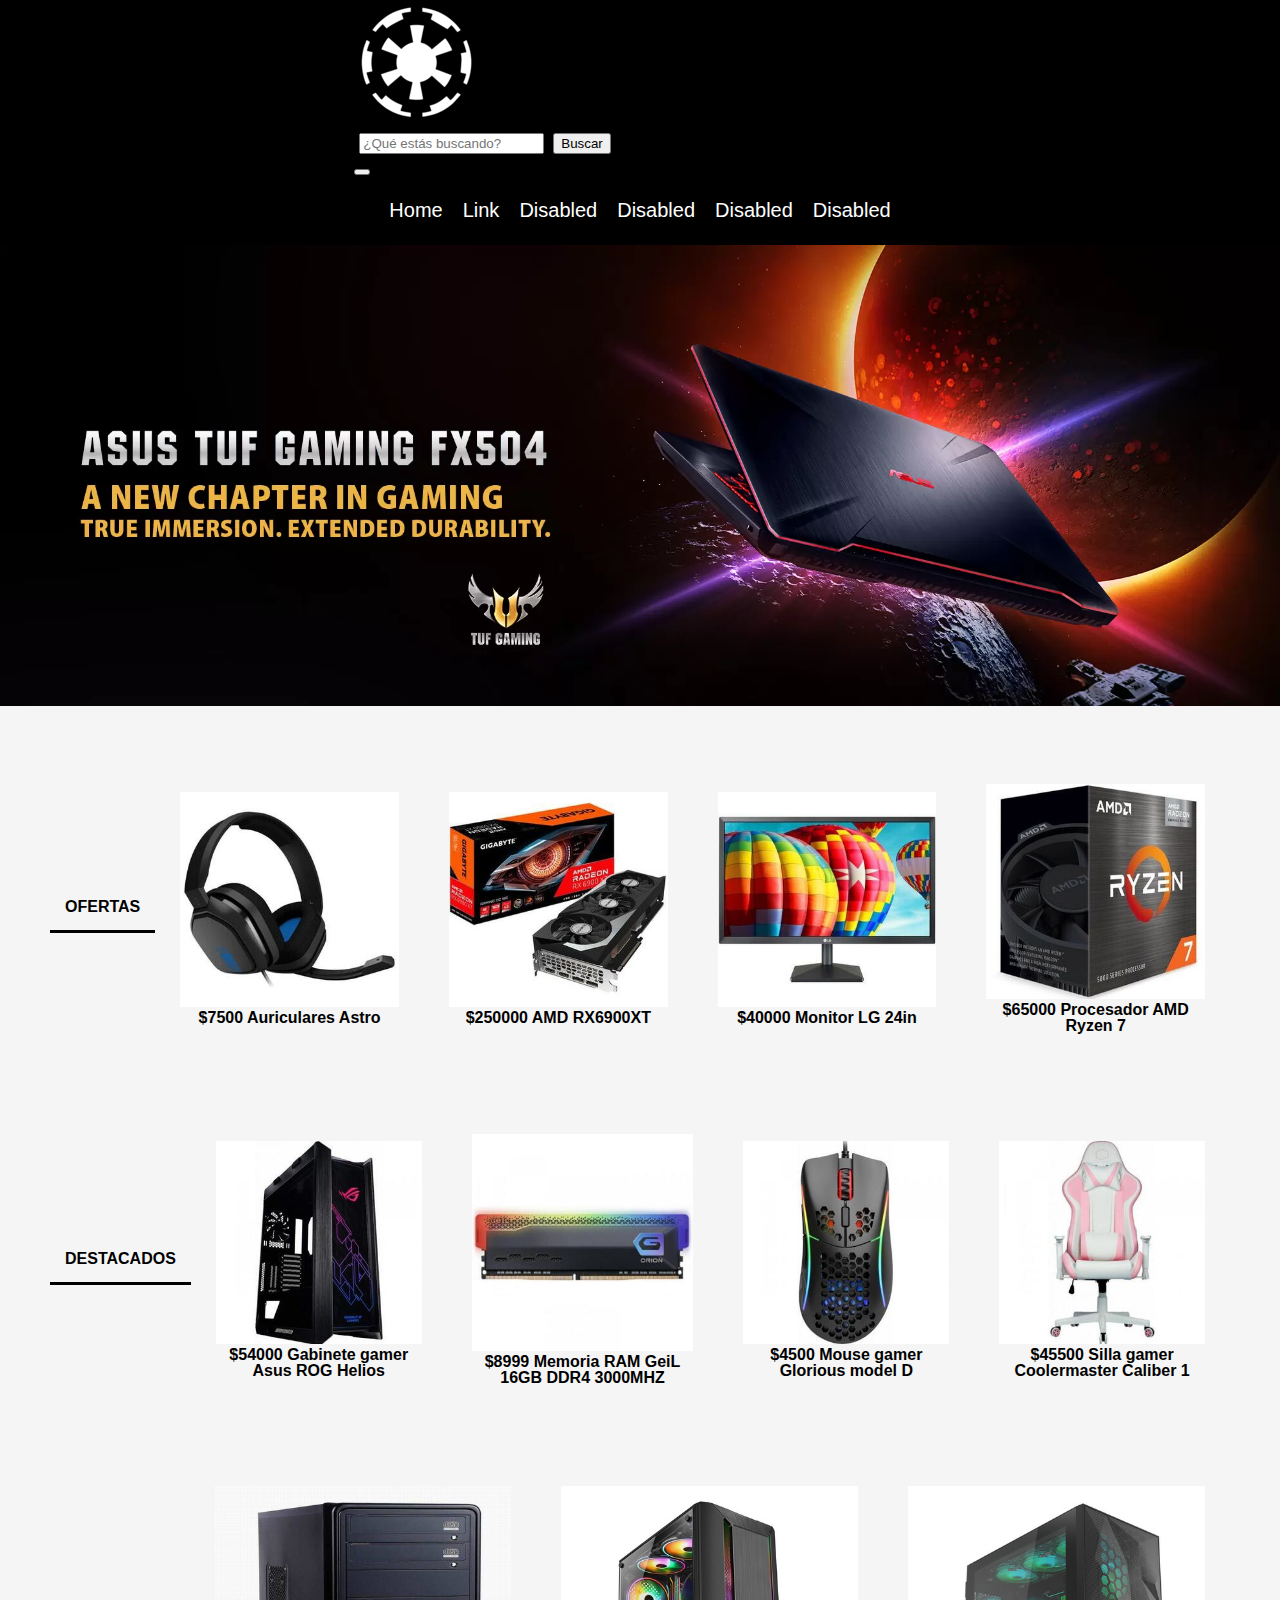
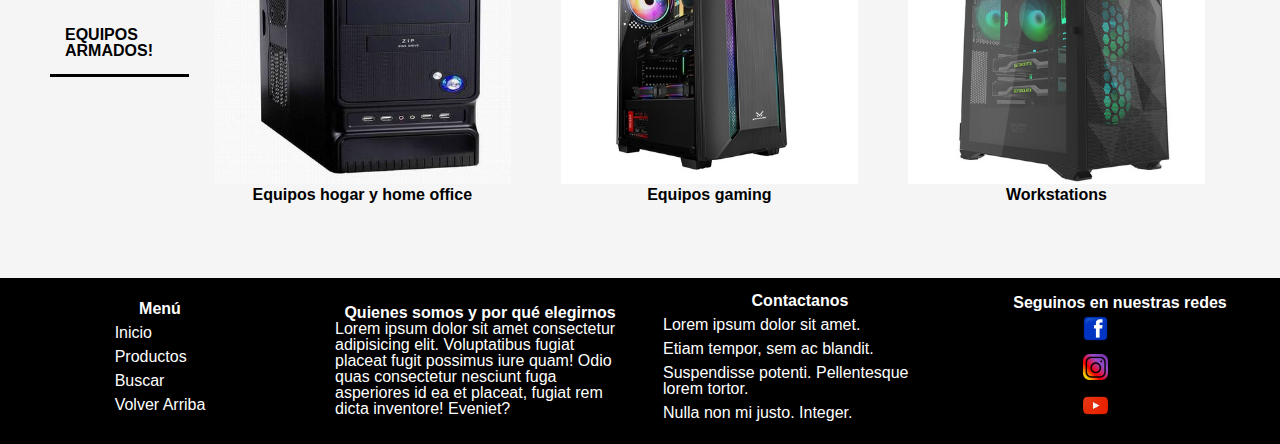
==== index.html @ 59e2736a "navbar y fixes en main.css" ====
<!DOCTYPE html>
<html lang="en">
<head>
    <meta charset="UTF-8">
    <meta http-equiv="X-UA-Compatible" content="IE=edge">
    <meta name="viewport" content="width=device-width, initial-scale=1.0">
    <title>Galactic Empire Hardstore</title>
    <link href="https://cdn.jsdelivr.net/npm/bootstrap@5.1.3/dist/css/bootstrap.min.css" rel="stylesheet" integrity="sha384-1BmE4kWBq78iYhFldvKuhfTAU6auU8tT94WrHftjDbrCEXSU1oBoqyl2QvZ6jIW3" crossorigin="anonymous">
    <link rel="stylesheet" href="reset.css"> <!--reset no tocar-->
    <link rel="stylesheet" href="main.css">  <!--core css-->
</head>

<body>
    <div class="main-wrapper-index">

   <!--arranca nav--> 
   <nav class="navbar navbar-expand-lg navbar-light bg-light">

    <!--contenedor core del nav-->
    <div class="container-fluid d-flex justify-content-center">

        <!--navbar brand cambiar por logo giratorio-->
      <img class="navbar-brand" id="logo-home" src="assets/core/galactic-logo1.png"  alt="logo tienda esquina sup izq">

        <!--menu busqueda-->
      <form class="d-flex">
        <input class="form-control me-2" type="search" placeholder="¿Qué estás buscando?" aria-label="Search">
        <button class="btn btn-outline-success" type="submit">Buscar</button>
      </form>

      <!--menu hamburguesa-->
      <button class="navbar-toggler" type="button" data-bs-toggle="collapse" data-bs-target="#navbarSupportedContent" aria-controls="navbarSupportedContent" aria-expanded="false" aria-label="Toggle navigation">
        <span class="navbar-toggler-icon"></span>
      </button>

      <!--navbar items, las clases del primer div son para el menu hamburguesa-->
      <div class="collapse navbar-collapse justify-content-center" id="navbarSupportedContent">
        <!--arrancan los items-->
        <ul class="navbar-nav me-auto mb-2 mb-lg-0 justify-content-center">
          <li class="nav-item">
            <a class="nav-link active" aria-current="page" href="#">Home</a>
          </li>

          <li class="nav-item">
            <a class="nav-link" href="#">Link</a>
          </li>

          <li class="nav-item">
            <a class="nav-link">Disabled</a>
          </li>

          <li class="nav-item">
            <a class="nav-link">Disabled</a>
          </li>

          <li class="nav-item">
            <a class="nav-link">Disabled</a>
          </li>

          <li class="nav-item">
            <a class="nav-link">Disabled</a>
          </li>

        </ul>

        
      </div>
    </div>
  </nav>








   


 
 <!--arranca banner, reemplazar con animacion de banners/ofertas/etc-->
<header>
    <section>
        <img src="assets/banners/tuf-banner.webp" alt="banner asus tuf gaming notebook">
    </section>
</header>


    <!--arranca secciones de productos-->
    <main>
    <section class="home-image protoslider-0">
        
        <h2>OFERTAS</h2>
            <div>
                <img src="assets/ofertas/oferta-auriculares-astro1.jpeg" alt="auriculares-gamer-astro">
            <h3>
                $7500 Auriculares Astro
            </h3>
            </div>

            <div>
                <img src="assets/ofertas/oferta-gpu-amd1.jpeg" alt="placa-video-amd-rx-6900xt">
            <h3>
                $250000 AMD RX6900XT
            </h3>
            </div>

            <div>
                <img src="assets/ofertas/oferta-monitor1.jpeg" alt="monitor-lg-24in">
            <h3>
                $40000 Monitor LG 24in
            </h3>
            </div>

            <div>
                <img src="assets/ofertas/oferta-proce-ryzen-amd1.jpeg" alt="cpu-ryzen-amd">
            <h3>
                $65000 Procesador AMD Ryzen 7
            </h3>
            </div>

    </section>



    <section class="home-image protoslider-1">

        <h2>DESTACADOS</h2>

            <div>
                <img src="assets/destacados/gabinete-asus-rog-helios1.jpg" alt="gabinete-asus-rog-gaming">
            <h3>
                $54000 Gabinete gamer Asus ROG Helios
            </h3>
            </div>

            <div>
                <img src="assets/destacados/memoria-geil-16gb-3000mhz1.jpg" alt="memoria-ram-gamer-16gb">
            <h3>
                $8999 Memoria RAM GeiL 16GB DDR4 3000MHZ
            </h3>
            </div>

            <div>
                <img src="assets/destacados/mouse-glorious-model-d1.jpg" alt="mouse-gamer-glorious">
            <h3>
                $4500 Mouse gamer Glorious model D 
            </h3>
            </div>

            <div>
                <img src="assets/destacados/silla-gamer-coolermaster-caliber1.jpg" alt="silla-gamer-rosa">
            <h3>
                $45500 Silla gamer Coolermaster Caliber 1
            </h3>
            </div>


    </section>

    <section class="home-image builtpcs">
        <h2>EQUIPOS ARMADOS!</h2>

        <div>
            <img src="assets/equipos-armados/oficina1.jpg" alt="pc-oficina-home">
            
                <h3>Equipos hogar y home office</h3>

        </div>


        <div>
            <img src="assets/equipos-armados/gaming1.jpg" alt="pc-gaming-gamer">

                <h3>Equipos gaming</h3>
        </div>


        <div>
            <img src="assets/equipos-armados/workstation1.jpg" alt="pc-workstation-profesional">

                <h3>Workstations</h3>
        </div>



    </section>
 </main>


    <!--arranca footer-->
 <footer>
    
            <div class="micro-menu">
                <h4>Menú</h4>

                <ul>
                    <li> <a href="index.html" class="link-light">Inicio</a> </li>
                    <li> <a href="pages/products.html" class="link-light">Productos</a> </li>
                    <li> <a href="#search" class="link-light">Buscar</a> </li>
                    <li> <a href="#top" class="link-light">Volver Arriba</a> </li>
                </ul>
            </div>


        <div>
            <p>

                <h4>Quienes somos y por qué elegirnos</h4>

                <p>
                    Lorem ipsum dolor sit amet consectetur adipisicing elit. Voluptatibus fugiat placeat fugit possimus iure quam! Odio quas consectetur nesciunt fuga asperiores id ea et placeat, fugiat rem dicta inventore! Eveniet?
                </p>
            </p>
        </div>



                <div id="contacto">
                    <h4>Contactanos</h4>

                    <ul>        
                        <li>Lorem ipsum dolor sit amet. </li>
                        <li>Etiam tempor, sem ac blandit. </li>
                        <li>Suspendisse potenti. Pellentesque lorem tortor. </li>
                        <li>Nulla non mi justo. Integer. </li>
                    </ul>
                </div>


                    <div>
                        <h4>Seguinos en nuestras redes</h4>

                        <a href="https://facebook.com" target="_blank"><img src="assets/social-media/facebook1.png" alt="logo-facebook"></a>
                        <a href="https://Instagram.com" target="_blank"><img src="assets/social-media/instagram1.png" alt="logo-instagram"></a>
                        <a href="https://Youtube.com" target="_blank"><img src="assets/social-media/youtube1.png" alt="logo-youtube"> </a>    

                    </div>
 </footer>
</div>



<script src="https://cdn.jsdelivr.net/npm/bootstrap@5.1.3/dist/js/bootstrap.bundle.min.js" integrity="sha384-ka7Sk0Gln4gmtz2MlQnikT1wXgYsOg+OMhuP+IlRH9sENBO0LRn5q+8nbTov4+1p" crossorigin="anonymous"></script>
</body>
</html>
---- main.css ----
/**CORE**/
/*evita borde blanco*/
body {
    background-color: whitesmoke;
}
/*para que se ajusten las imagenes (ver banner ej)*/
img {
    max-width: 100%;
    height: auto;
  }



  /*****MOBILE-FIRST-BASE*****/
/**START INDEX**/

/**NAV**/

nav {
    background-color: black;
    display: flex;
    flex-direction: column;
    align-items: center;
}

nav ul {
    display:inline-block;
    align-items: center;
}

nav ul li {
    width: fit-content;
}

nav a {
    text-decoration: none;
    font-family:'Segoe UI', Tahoma, Geneva, Verdana, sans-serif;
    color: white;
    margin: 10px;
    font-size: 20px;
}

.navbar-brand {
    margin: 0px;
}

/**HEADER**/
header {
    display: none;
}

/**ESTETICA TITULOS**/
h2 {
    font-family: sans-serif;
    font-weight: 700;
    border-bottom: solid black;
    padding: 15px;
}

h3 {
    font-family: sans-serif;
    font-weight: 700;
}

h4 {
    font-family: sans-serif;
    font-weight: 700;
    width:fit-content;
}

/**MAIN**/

/*nucleo de productos en home*/
.home-image {
    display:flex;
    flex-direction: column;
    margin: 50px;
    justify-content: center;
    align-items: center;
}

.home-image div {
    margin: 25px;
}

.home-image div h3 {
    text-align: center;
    font-weight: 600;
}

.home-image img {
    max-width: 100%;
    height: auto;
}

/*grid index*/
.main-wrapper-index {
    display: grid;
    grid-template-areas:
    
    "nav"
    "header"
    "main"
    "footer"
    ;
}
nav {
    grid-area: nav;
}
header {
    grid-area: header;
}
main {
    grid-area: main;
}

footer {
    grid-area: footer;
}



/**FOOTER**/

/*menucito y footer*/
footer {
    display:flex;
    flex-direction: column;
    background-color: black;
    align-items: center;
    flex-wrap: nowrap;
}

footer div {
    color: white;
    font-family:'Segoe UI', Tahoma, Geneva, Verdana, sans-serif;
    font-weight:100;
    margin: 15px;
}

footer div img {
max-width: 10%;
height: auto;
}

footer div ul li {
margin: 8px;
}

footer div ul li a {
    text-decoration: none;
    font-family:'Segoe UI', Tahoma, Geneva, Verdana, sans-serif;
    color: white;
    font-weight: 400;
}


/**PRODUCTS**/
/*tabla de lista productos*/
table {
    font-family: 'Segoe UI', Tahoma, Geneva, Verdana, sans-serif;
    font-weight: 600;
    display: flex;
}

td {
padding: 4px;
}

.main-wrapper-products {
    display: grid;
    grid-template-areas:
    "nav"
    "aside"
    "main"
    "footer"
    ;
}

.menu-products {
    grid-area: aside;
    display: flex;
    justify-content: center; 
    margin-top: 20px;
    margin-bottom: 45px;  
}

.titulo-productos-variable {
    border: none;
    justify-content: center;
    font-size: 25px;

}

.catalogo-products {
    display:flex;
    flex-direction: column;
    justify-content: center;
    align-items: center;
}

.catalogo-products div {
  margin: 30px;
  width: fit-content;
  justify-self: center;
}


/**PC-BUILD**/

/*invento de arma tu pc y la pag extra*/

.pcbuild {
    display: flex;
    flex-direction: column;
    align-items: center;
}

.pcbuild h2 {
    border-bottom: none;
}

.pcbuild-step2-amd {
    display: flex;
    flex-direction: column;
    align-items: center;
    justify-content: center;
}

.pcbuild-step2-amd div {
    margin: 25px;
}

.pcbuild-step2-amd h3 {
    text-align: center;
}


/**LOGIN**/
.login {
    display:flex;
    align-items: center;
    justify-content:center;
    text-align: center;
}

.login h2 {
    border-bottom: none;
    font-weight: 700;
}

.login h3 {
    font-weight: 600;
}

input {
    margin: 5px;
}

























/******MOBILE 768PX PRIMER MEDIA QUERIE*****/

@media screen and (min-width:768px) {
    /**START INDEX**/

/**NAV**/

nav {
    flex-direction: row;
    
}

nav ul {
    display:inline-flex;
    justify-content:space-around;
}

nav a {
    text-decoration: none;
    font-family:'Segoe UI', Tahoma, Geneva, Verdana, sans-serif;
    color: white;
    margin: 10px;
    font-size: 20px;
}
#search {
    width: 200px;
  }


  /**HEADER**/
header {
    display:flex;
}

/**FOOTER**/

/*menucito y footer*/
footer {
    display:flex;
    flex-direction: row;
    background-color: black;
    align-items: center;
    flex-wrap: nowrap;
}

footer div {
    display: flex;
    flex-direction: column;
    color: white;
    font-family:'Segoe UI', Tahoma, Geneva, Verdana, sans-serif;
    font-weight:100;
    margin: 15px;
    width: 25%;
    align-items: center;
    justify-content: center;
}

footer div img {
max-width: 100%;
height: auto;
padding: 5px;
}

footer div ul li {
margin: 8px;
}
}




















/******1024px*****/
@media screen and (min-width:1024px) {

/**START INDEX**/

/**NAV**/

nav {
    flex-direction: row;
    align-items: center;
    justify-content: space-evenly;
}

nav ul {
    padding: 25px;
    display:inline-flex;
}

/**MAIN**/

/*nucleo de productos en home*/
.home-image {
    flex-direction: row;
}

/*grid index*/
.main-wrapper-index {
    display: grid;
    grid-template-areas:
    
    "nav nav"
    "header header"
    "main main"
    "footer footer"
    ;
}


/**FOOTER**/

/*menucito y footer*/
footer {
    flex-direction: row;
}

footer div {
    color: white;
    font-family:'Segoe UI', Tahoma, Geneva, Verdana, sans-serif;
    font-weight:100;
    margin: 15px;
    width: 25%;
}

footer div img {
max-width: 30%;
}

footer div ul li {
margin: 8px;
}


/**PRODUCTS**/
/*tabla de lista productos*/
table {
    font-family: 'Segoe UI', Tahoma, Geneva, Verdana, sans-serif;
    font-weight: 600;
    display: flex;
}

td {
    padding: 4px;
    }

.main-wrapper-products {
    display: grid;
    grid-template-areas:
    "nav nav"
    "aside main"
    "footer footer"
    ;
    grid-template-columns: 1fr 5fr;
}

.menu-products {
    grid-area: aside;
    display: flex;
    justify-content: center; 
}

.titulo-productos-variable {
    border: none;
    justify-content: center;
    font-size: 25px;

}

.catalogo-products {
    display:flex;
    flex-direction: row;
    justify-content: center;
    align-items: center;
    flex-wrap: wrap;
}

.catalogo-products div {
  width: fit-content;
  justify-self: center;
}


/**PC-BUILD**/

/*invento de arma tu pc y la pag extra*/

.pcbuild {
    display: flex;
    flex-direction: row;
    align-items: center;
}

.pcbuild div {
    margin: 20px;
}

.pcbuild h2 {
    border-bottom: none;
}

.pcbuild-step2-amd {
    display: flex;
    flex-direction:row;
    align-items: center;
    justify-content: center;
}

.pcbuild-step2-amd div {
    margin: 25px;
}

.pcbuild-step2-amd h3 {
    text-align: center;
}

.pcbuild-step2-amd img {
    max-width: 100%;
    height: auto;
}


/**LOGIN**/
.login {
    display:flex;
    align-items: center;
    justify-content:center;
    text-align: center;
}

.login h2 {
    border-bottom: none;
    font-weight: 700;
}

.login h3 {
    font-weight: 600;
}

input {
    margin: 5px;
}


/*animaciones/transiciones*/
nav ul li {
    transition: all .3s ease-in-out;
}

/**nav ul li:hover {
    border-bottom: 1px solid white;
}**/

.home-image div {
    transition: all .3s ease-in-out;
}

.home-image div:hover {
    transform: scale(1.1);
}

.micro-menu ul li {
    transition: all .3s ease-in-out;
}

.micro-menu ul li:hover {
    border-bottom: 1px solid white;
}

footer div img {
    transition: all .2s ease-in-out;
}

footer div img:hover {
    transform: scale(1.05);
}

#logo-home {
    animation-name: giro;
    animation-iteration-count: infinite;
    animation-timing-function: ease-in-out;
    animation-duration: 4s;
    animation-delay: 3s;
}

@keyframes giro {
    0% {rotate: 180deg;}
}
}
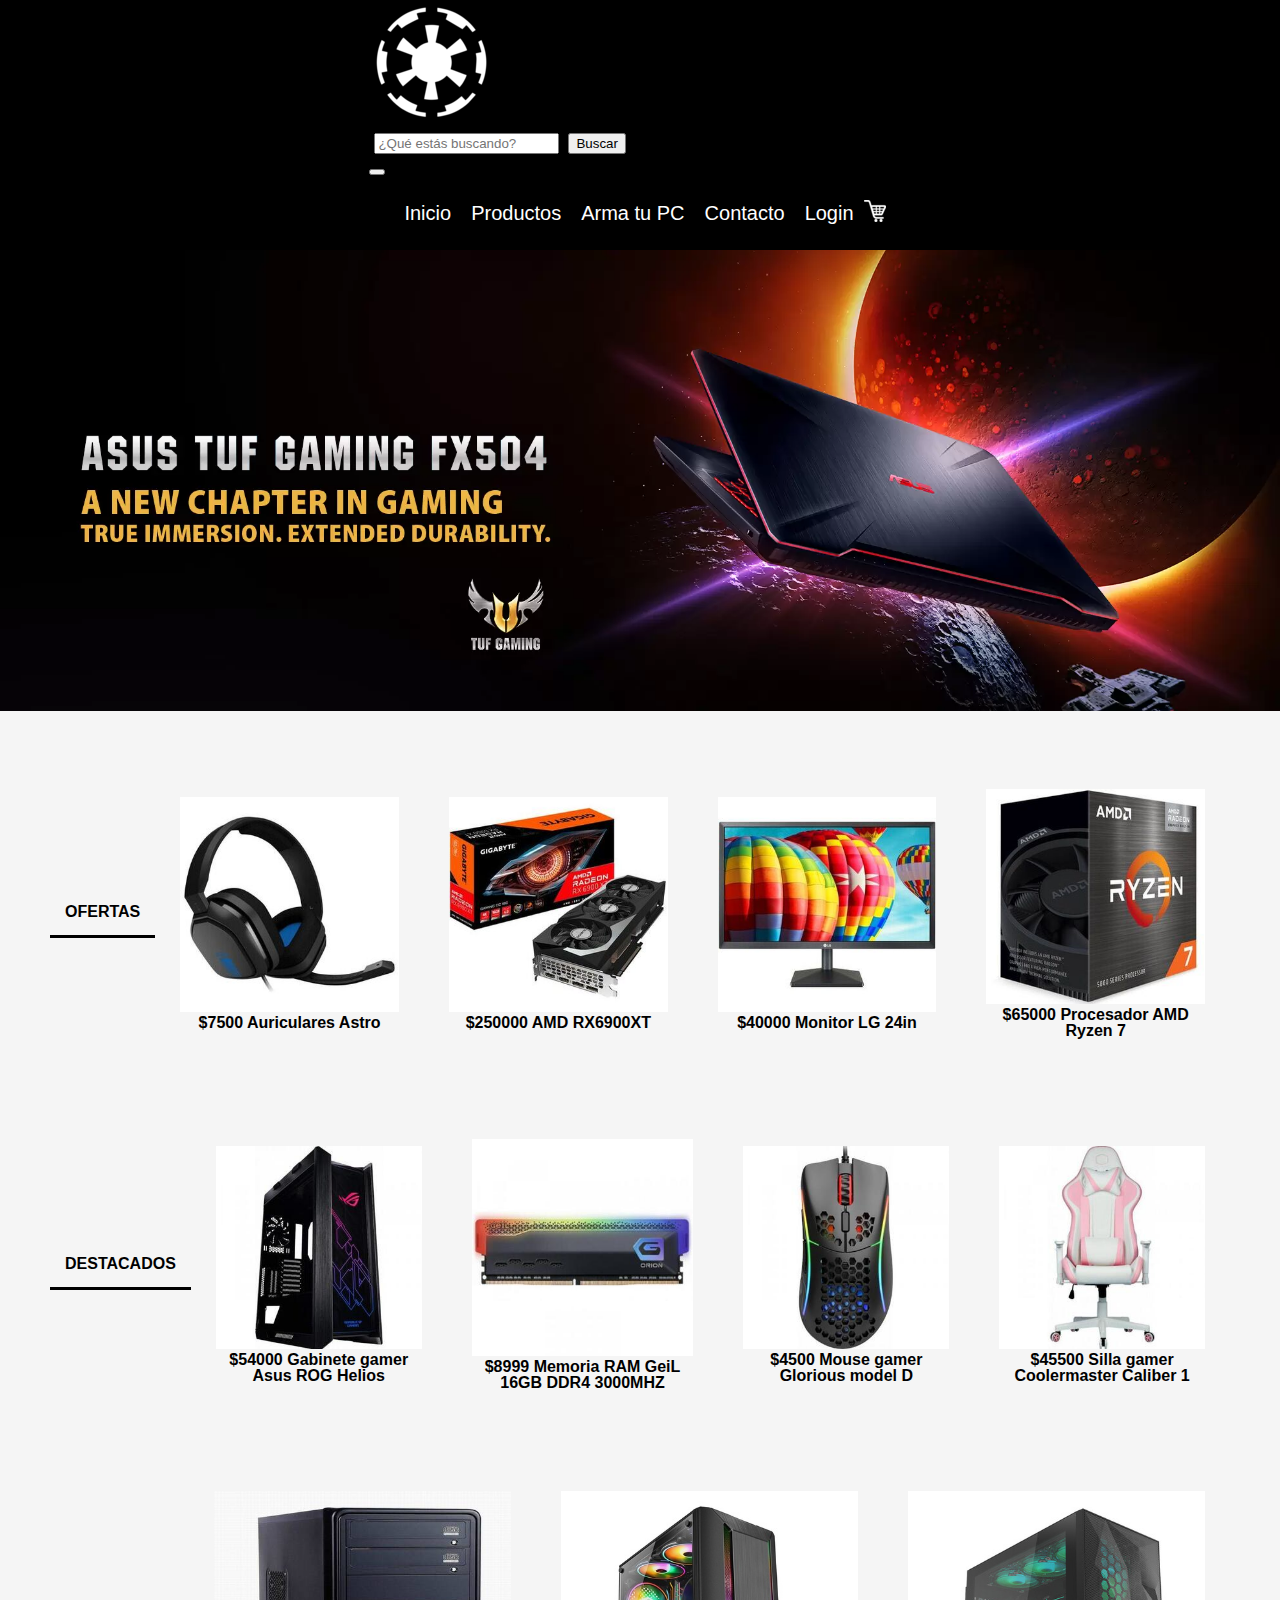
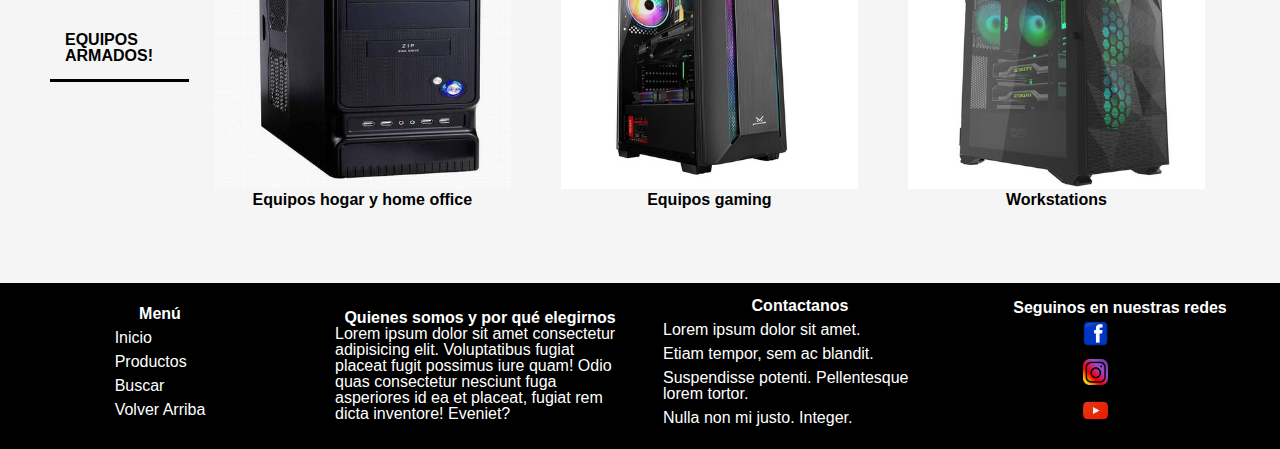
==== commit 26a54c99: "navbar en index y fixes generales" ====
--- a/index.html
+++ b/index.html
@@ -14,7 +14,7 @@
     <div class="main-wrapper-index">
 
    <!--arranca nav--> 
-   <nav class="navbar navbar-expand-lg navbar-light bg-light">
+   <nav class="navbar navbar-expand-lg navbar-dark bg-dark">
 
     <!--contenedor core del nav-->
     <div class="container-fluid d-flex justify-content-center">
@@ -25,7 +25,7 @@
         <!--menu busqueda-->
       <form class="d-flex">
         <input class="form-control me-2" type="search" placeholder="¿Qué estás buscando?" aria-label="Search">
-        <button class="btn btn-outline-success" type="submit">Buscar</button>
+        <button class="btn btn-outline-light" type="submit">Buscar</button>
       </form>
 
       <!--menu hamburguesa-->
@@ -36,29 +36,31 @@
       <!--navbar items, las clases del primer div son para el menu hamburguesa-->
       <div class="collapse navbar-collapse justify-content-center" id="navbarSupportedContent">
         <!--arrancan los items-->
+
         <ul class="navbar-nav me-auto mb-2 mb-lg-0 justify-content-center">
-          <li class="nav-item">
-            <a class="nav-link active" aria-current="page" href="#">Home</a>
-          </li>
-
-          <li class="nav-item">
-            <a class="nav-link" href="#">Link</a>
-          </li>
-
-          <li class="nav-item">
-            <a class="nav-link">Disabled</a>
-          </li>
-
-          <li class="nav-item">
-            <a class="nav-link">Disabled</a>
-          </li>
-
-          <li class="nav-item">
-            <a class="nav-link">Disabled</a>
-          </li>
-
-          <li class="nav-item">
-            <a class="nav-link">Disabled</a>
+
+          <li class="nav-item">
+            <a class="nav-link active" aria-current="page" href="index.html">Inicio</a>
+          </li>
+
+          <li class="nav-item">
+            <a class="nav-link" href="pages/products.html">Productos</a>
+          </li>
+
+          <li class="nav-item">
+            <a class="nav-link" href="pages/pcbuild.html">Arma tu PC</a>
+          </li>
+
+          <li class="nav-item">
+            <a class="nav-link" href="#contacto">Contacto</a>
+          </li>
+
+          <li class="nav-item">
+            <a class="nav-link" href="pages/login.html">Login</a>
+          </li>
+
+          <li class="nav-item">
+            <img class="nav-link" src="assets/core/cart1.png" alt="revisar-carrito-compra-icono">
           </li>
 
         </ul>
@@ -190,7 +192,7 @@
 
 
     <!--arranca footer-->
- <footer>
+ <footer class="navbar-dark bg-dark"">
     
             <div class="micro-menu">
                 <h4>Menú</h4>
--- a/main.css
+++ b/main.css
@@ -386,6 +386,13 @@
     display:inline-flex;
 }
 
+/*sirve para centrar los items del navbar, sin esto se va para la izquierda porque la lista crece*/
+#navbarSupportedContent {
+    flex-grow: 0;
+}
+
+
+
 /**MAIN**/
 
 /*nucleo de productos en home*/
@@ -540,6 +547,19 @@
 }
 
 
+
+
+
+
+
+
+
+
+
+
+
+
+
 /*animaciones/transiciones*/
 nav ul li {
     transition: all .3s ease-in-out;
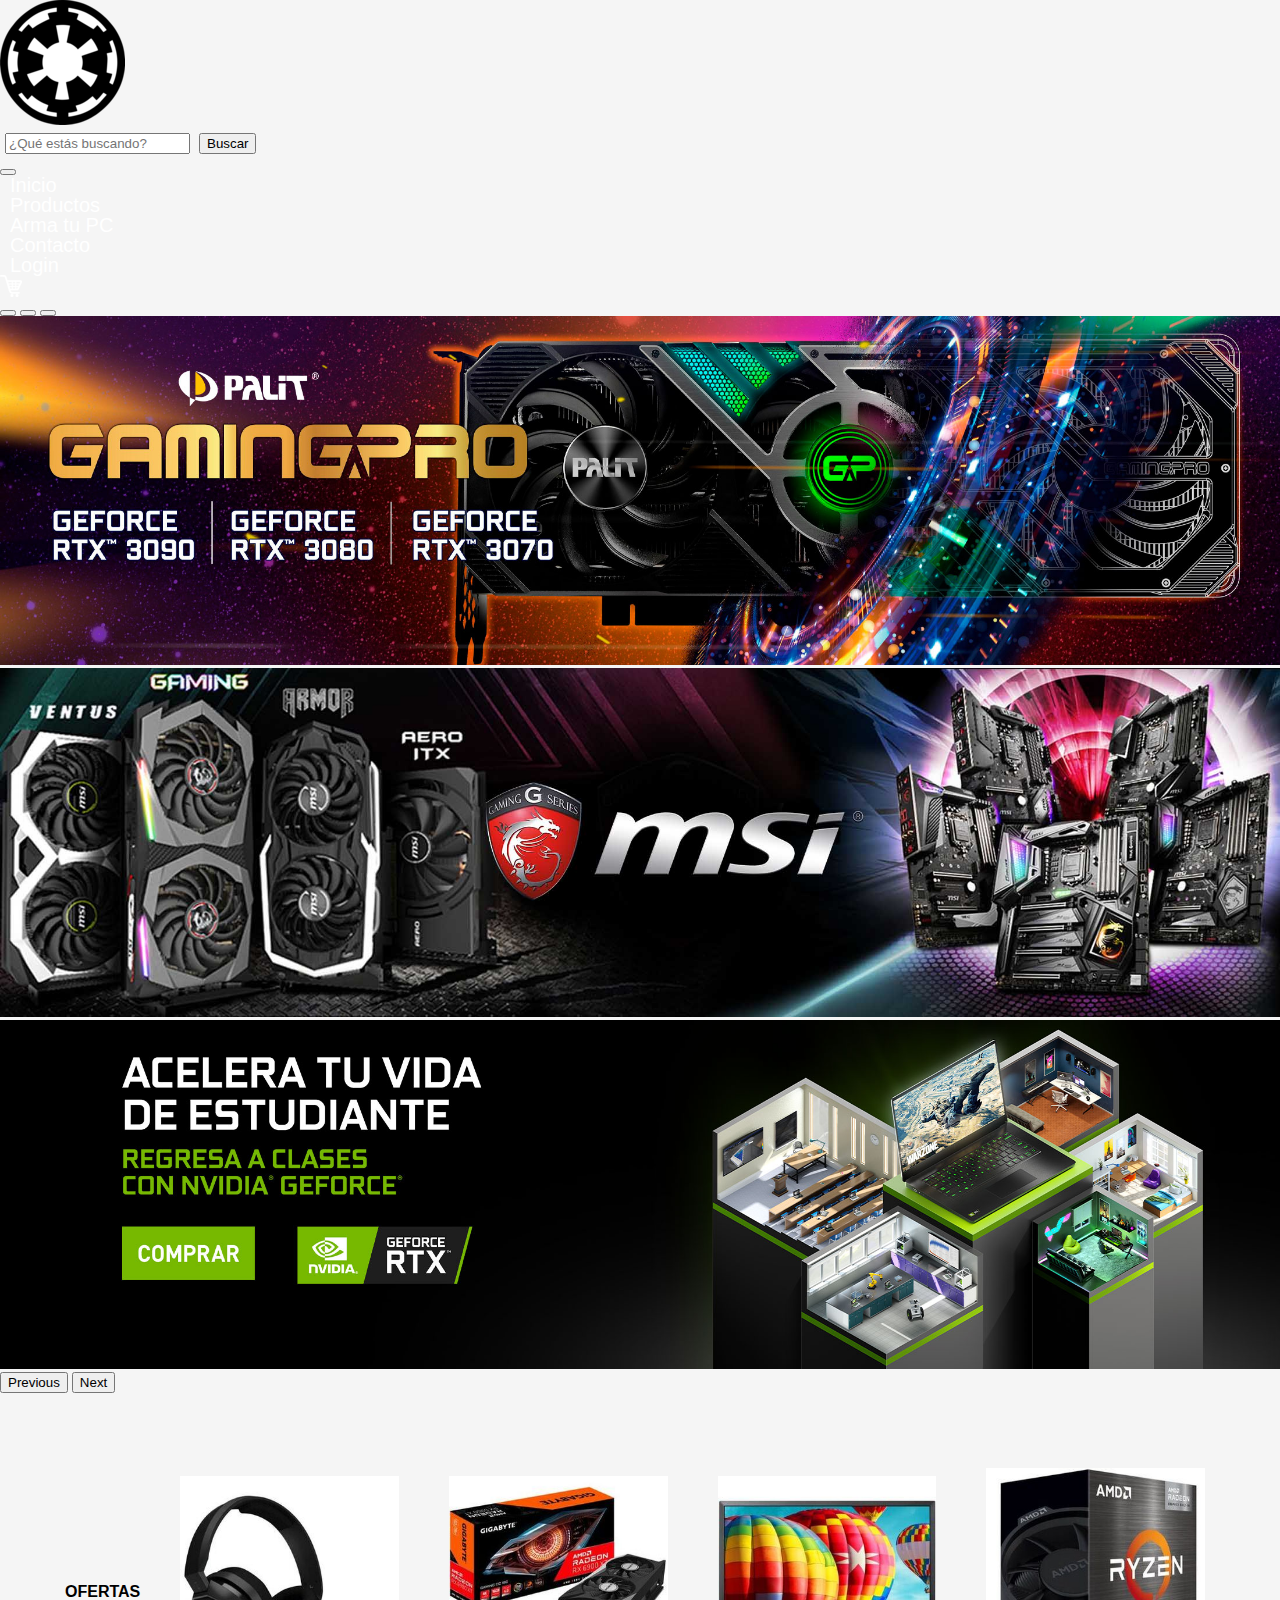
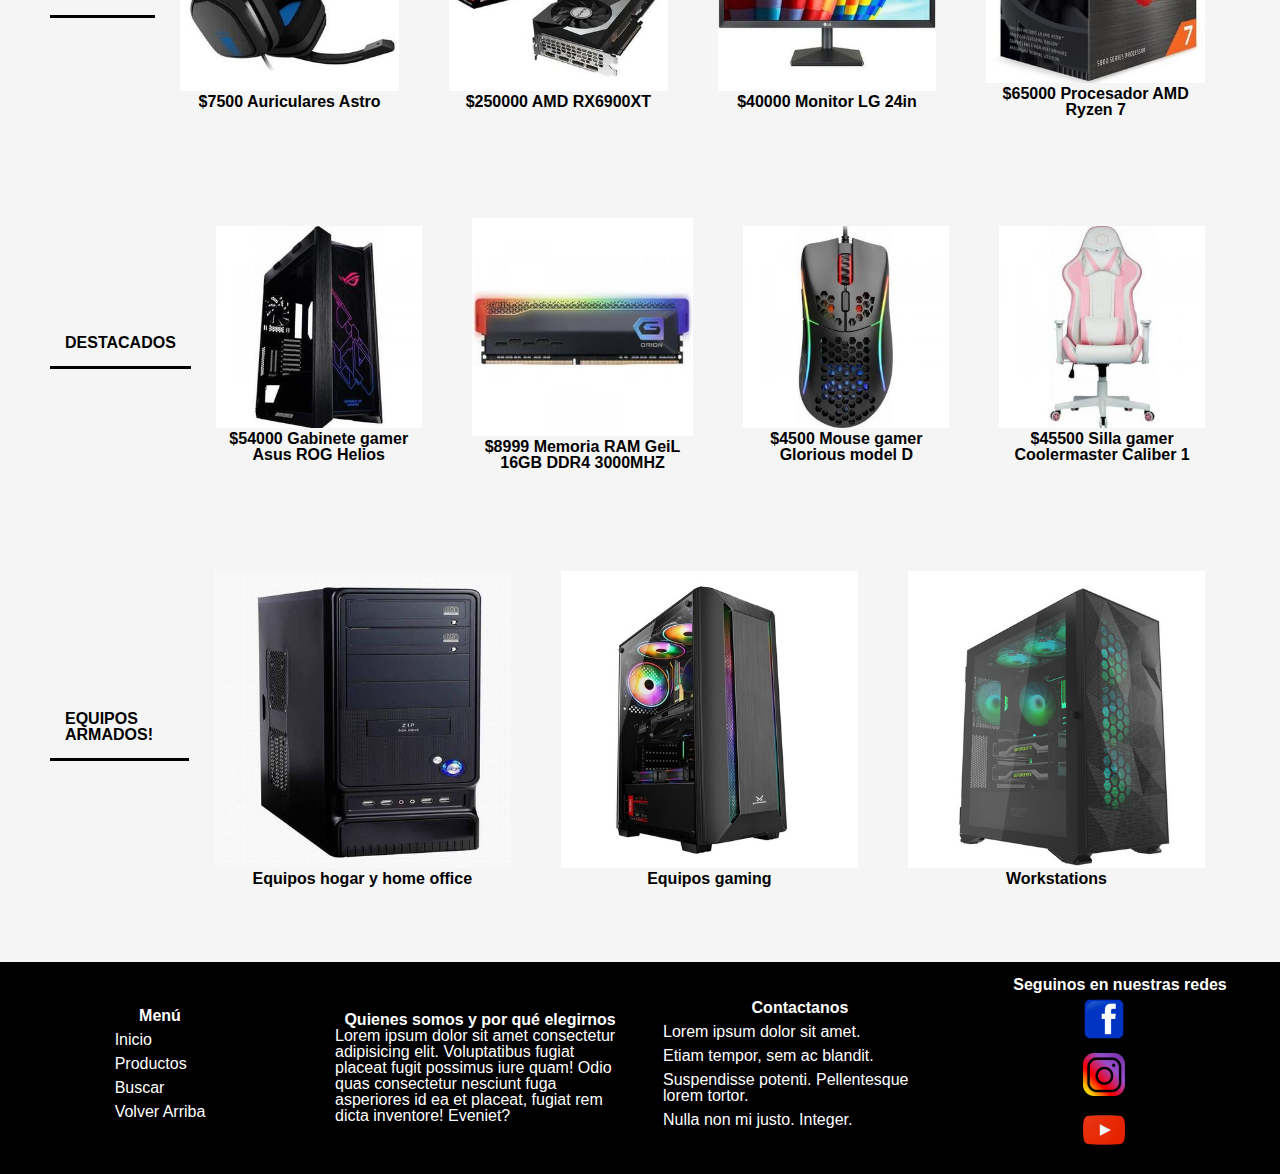
==== commit ea69c47e: "reemplazo header y fix iconos footer" ====
--- a/index.html
+++ b/index.html
@@ -14,7 +14,7 @@
     <div class="main-wrapper-index">
 
    <!--arranca nav--> 
-   <nav class="navbar navbar-expand-lg navbar-dark bg-dark">
+   <nav class="navbar navbar-expand-lg navbar-dark bg-dark bg-gradient">
 
     <!--contenedor core del nav-->
     <div class="container-fluid d-flex justify-content-center">
@@ -71,21 +71,34 @@
   </nav>
 
 
-
-
-
-
-
-
-   
-
-
- 
  <!--arranca banner, reemplazar con animacion de banners/ofertas/etc-->
 <header>
-    <section>
-        <img src="assets/banners/tuf-banner.webp" alt="banner asus tuf gaming notebook">
-    </section>
+    <div id="carouselExampleIndicators" class="carousel slide" data-bs-ride="carousel">
+        <div class="carousel-indicators">
+          <button type="button" data-bs-target="#carouselExampleIndicators" data-bs-slide-to="0" class="active" aria-current="true" aria-label="Slide 1"></button>
+          <button type="button" data-bs-target="#carouselExampleIndicators" data-bs-slide-to="1" aria-label="Slide 2"></button>
+          <button type="button" data-bs-target="#carouselExampleIndicators" data-bs-slide-to="2" aria-label="Slide 3"></button>
+        </div>
+        <div class="carousel-inner">
+          <div class="carousel-item active">
+            <img src="assets/banners/palit-banner.jpg" class="d-block w-100" alt="...">
+          </div>
+          <div class="carousel-item">
+            <img src="assets/banners/msi-banner.jpg" class="d-block w-100" alt="...">
+          </div>
+          <div class="carousel-item">
+            <img src="assets/banners/nvidia-banner.jpg" class="d-block w-100" alt="...">
+          </div>
+        </div>
+        <button class="carousel-control-prev justify-content-start" type="button" data-bs-target="#carouselExampleIndicators" data-bs-slide="prev">
+          <span class="carousel-control-prev-icon" aria-hidden="true"></span>
+          <span class="visually-hidden">Previous</span>
+        </button>
+        <button class="carousel-control-next justify-content-end" type="button" data-bs-target="#carouselExampleIndicators" data-bs-slide="next">
+          <span class="carousel-control-next-icon" aria-hidden="true"></span>
+          <span class="visually-hidden">Next</span>
+        </button>
+      </div>
 </header>
 
 
@@ -192,7 +205,7 @@
 
 
     <!--arranca footer-->
- <footer class="navbar-dark bg-dark"">
+ <footer class="navbar-dark bg-dark bg-gradient">
     
             <div class="micro-menu">
                 <h4>Menú</h4>
--- a/main.css
+++ b/main.css
@@ -15,22 +15,10 @@
 /**START INDEX**/
 
 /**NAV**/
-
-nav {
-    background-color: black;
-    display: flex;
-    flex-direction: column;
-    align-items: center;
-}
-
 nav ul {
-    display:inline-block;
-    align-items: center;
-}
-
-nav ul li {
-    width: fit-content;
-}
+    align-items: center;
+}
+
 
 nav a {
     text-decoration: none;
@@ -39,6 +27,7 @@
     margin: 10px;
     font-size: 20px;
 }
+
 
 .navbar-brand {
     margin: 0px;
@@ -139,7 +128,7 @@
 }
 
 footer div img {
-max-width: 10%;
+max-width: 20%;
 height: auto;
 }
 
@@ -288,6 +277,7 @@
 
 /**NAV**/
 
+/*
 nav {
     flex-direction: row;
     
@@ -308,7 +298,7 @@
 #search {
     width: 200px;
   }
-
+*/
 
   /**HEADER**/
 header {
@@ -374,7 +364,7 @@
 /**START INDEX**/
 
 /**NAV**/
-
+/*
 nav {
     flex-direction: row;
     align-items: center;
@@ -385,6 +375,7 @@
     padding: 25px;
     display:inline-flex;
 }
+*/
 
 /*sirve para centrar los items del navbar, sin esto se va para la izquierda porque la lista crece*/
 #navbarSupportedContent {
@@ -429,7 +420,7 @@
 }
 
 footer div img {
-max-width: 30%;
+max-width: 50%;
 }
 
 footer div ul li {
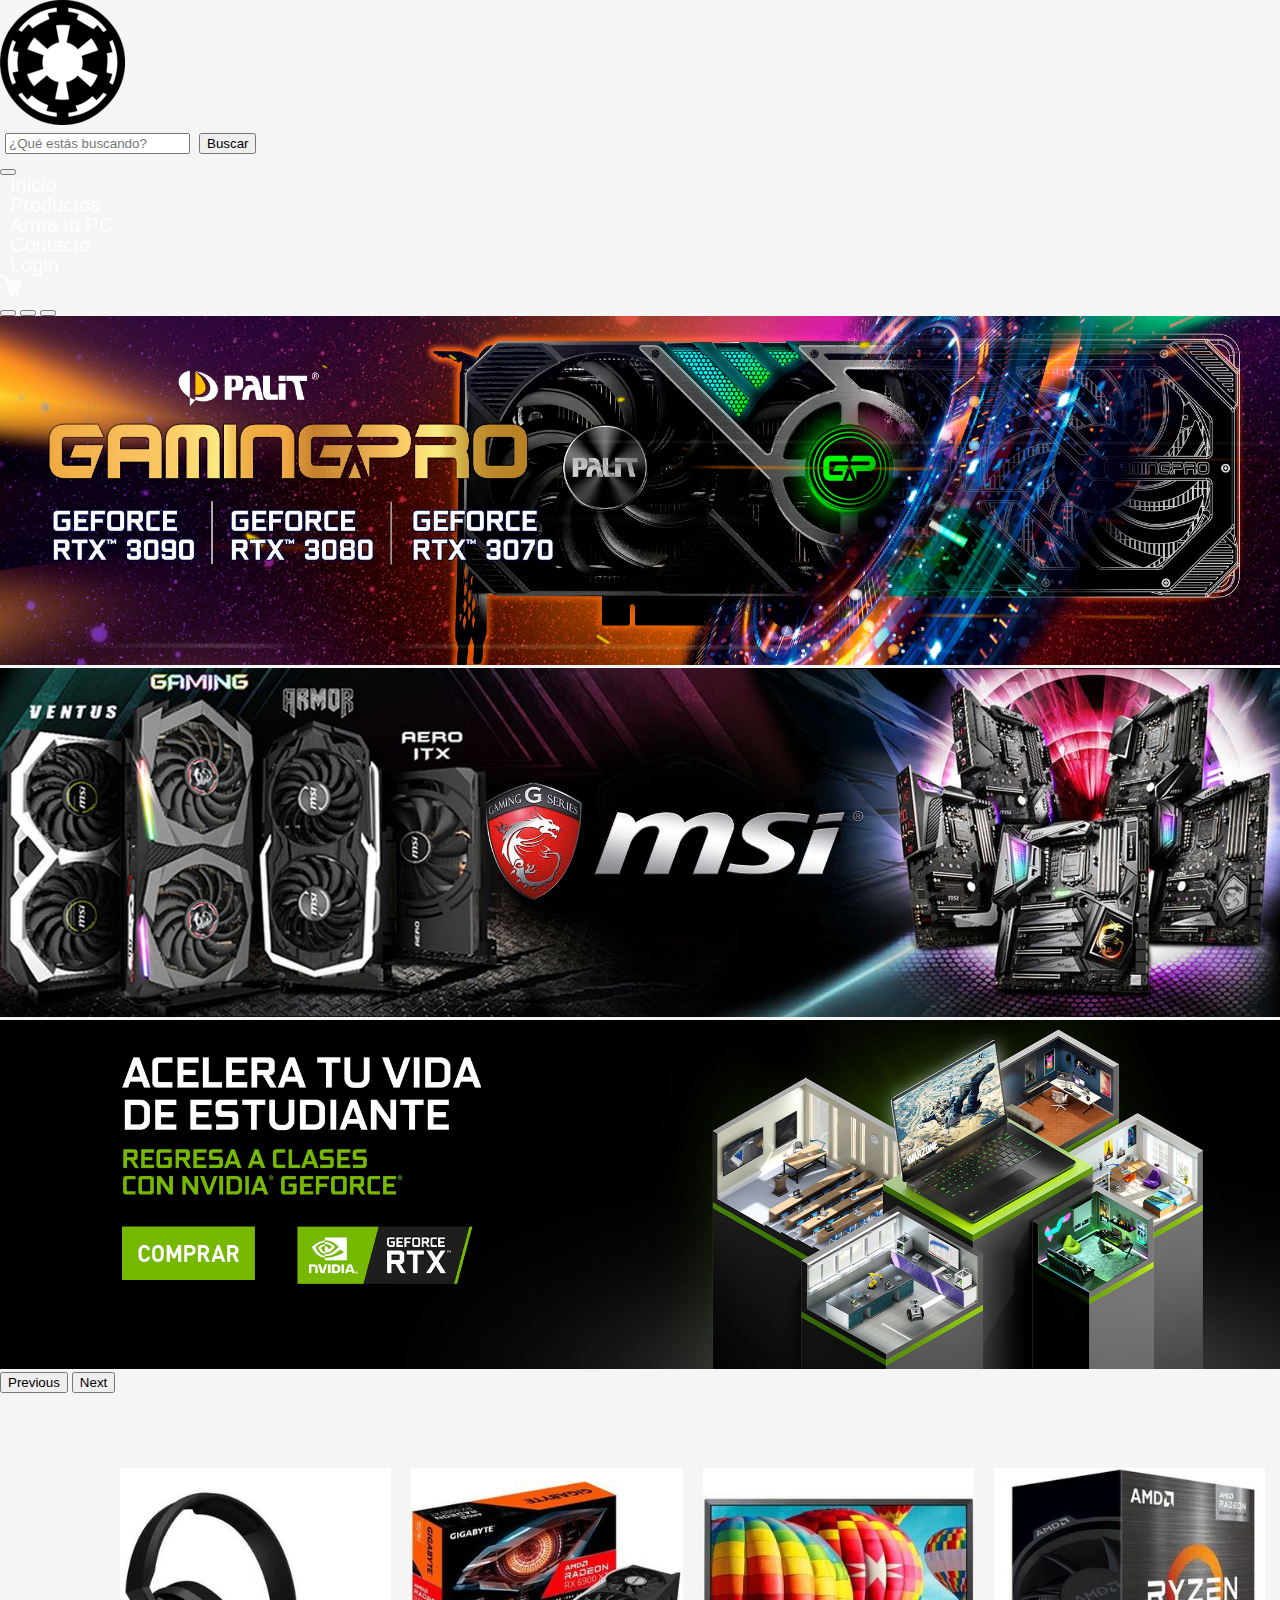
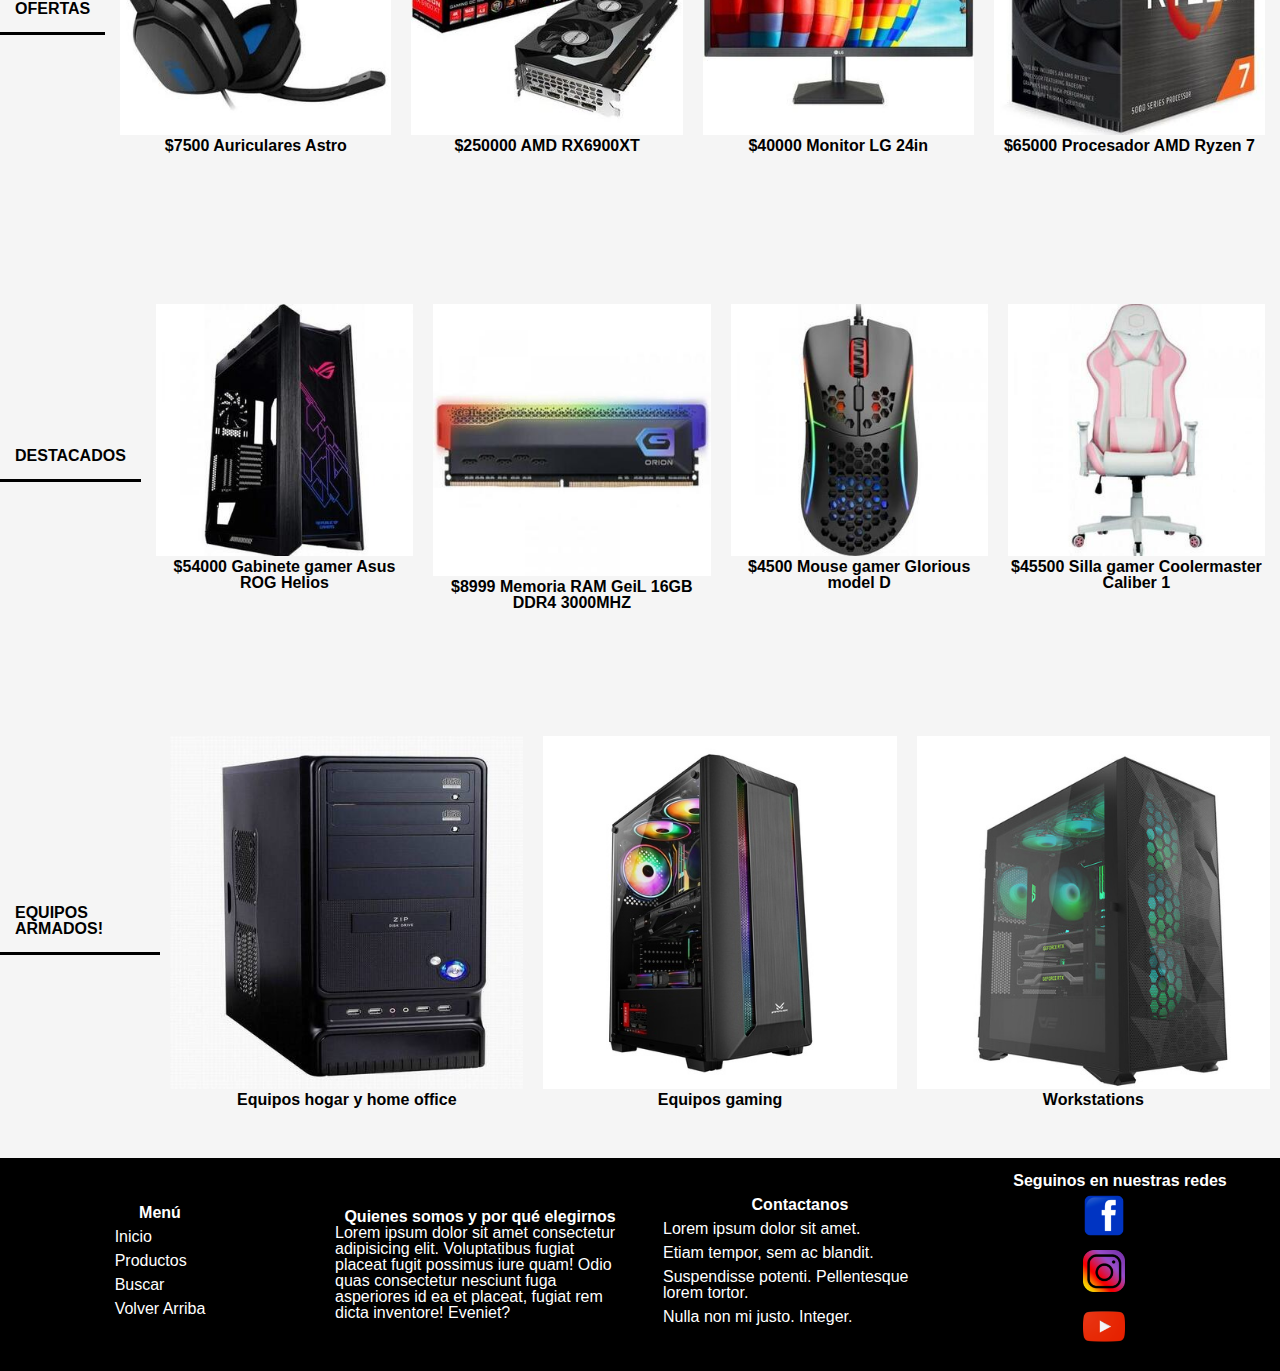
==== commit 4598f3ce: "index terminado" ====
--- a/index.html
+++ b/index.html
@@ -103,104 +103,139 @@
 
 
     <!--arranca secciones de productos-->
+
     <main>
-    <section class="home-image protoslider-0">
+     <div class="container-fluid">
+
+      <div class="home-image">
         
         <h2>OFERTAS</h2>
-            <div>
+
+        <div class="row">
+
+        <div class="col">
+            <div class="div-zoom">
                 <img src="assets/ofertas/oferta-auriculares-astro1.jpeg" alt="auriculares-gamer-astro">
-            <h3>
-                $7500 Auriculares Astro
-            </h3>
-            </div>
-
-            <div>
+                <h3>
+                    $7500 Auriculares Astro
+                </h3>
+            </div>
+        </div>
+
+
+        <div class="col">
+            <div class="div-zoom">
                 <img src="assets/ofertas/oferta-gpu-amd1.jpeg" alt="placa-video-amd-rx-6900xt">
-            <h3>
-                $250000 AMD RX6900XT
-            </h3>
-            </div>
-
-            <div>
+                <h3>
+                    $250000 AMD RX6900XT
+                </h3>
+            </div>
+        </div>
+
+
+        <div class="col">
+            <div class="div-zoom">
                 <img src="assets/ofertas/oferta-monitor1.jpeg" alt="monitor-lg-24in">
-            <h3>
-                $40000 Monitor LG 24in
-            </h3>
-            </div>
-
-            <div>
+                <h3>
+                    $40000 Monitor LG 24in
+                </h3>
+            </div>
+        </div>
+
+
+        <div class="col">
+            <div class="div-zoom">
                 <img src="assets/ofertas/oferta-proce-ryzen-amd1.jpeg" alt="cpu-ryzen-amd">
-            <h3>
-                $65000 Procesador AMD Ryzen 7
-            </h3>
-            </div>
-
-    </section>
-
-
-
-    <section class="home-image protoslider-1">
+                <h3>
+                    $65000 Procesador AMD Ryzen 7
+                </h3>
+            </div>
+        </div>
+        </div>
+    </div>
+
+
+
+    <div class="home-image">
+
 
         <h2>DESTACADOS</h2>
 
-            <div>
+    
+    <div class="row">
+        
+        <div class="col">
+            <div class="div-zoom">
                 <img src="assets/destacados/gabinete-asus-rog-helios1.jpg" alt="gabinete-asus-rog-gaming">
-            <h3>
-                $54000 Gabinete gamer Asus ROG Helios
-            </h3>
-            </div>
-
-            <div>
+                <h3>
+                    $54000 Gabinete gamer Asus ROG Helios
+                </h3>
+            </div>
+        </div>
+
+
+        <div class="col">
+            <div class="div-zoom">
                 <img src="assets/destacados/memoria-geil-16gb-3000mhz1.jpg" alt="memoria-ram-gamer-16gb">
-            <h3>
-                $8999 Memoria RAM GeiL 16GB DDR4 3000MHZ
-            </h3>
-            </div>
-
-            <div>
+                <h3>
+                    $8999 Memoria RAM GeiL 16GB DDR4 3000MHZ
+                </h3>
+            </div>
+        </div>
+            
+        <div class="col">
+            <div class="div-zoom">
                 <img src="assets/destacados/mouse-glorious-model-d1.jpg" alt="mouse-gamer-glorious">
-            <h3>
-                $4500 Mouse gamer Glorious model D 
-            </h3>
-            </div>
-
-            <div>
+                <h3>
+                    $4500 Mouse gamer Glorious model D
+                </h3>
+            </div>
+        </div>
+
+        <div class="col">
+            <div class="div-zoom">
                 <img src="assets/destacados/silla-gamer-coolermaster-caliber1.jpg" alt="silla-gamer-rosa">
-            <h3>
-                $45500 Silla gamer Coolermaster Caliber 1
-            </h3>
-            </div>
-
-
-    </section>
-
-    <section class="home-image builtpcs">
+                <h3>
+                    $45500 Silla gamer Coolermaster Caliber 1
+                </h3>
+            </div>
+        </div>
+    </div>
+    </div>
+
+
+
+    <div class="home-image">
+
         <h2>EQUIPOS ARMADOS!</h2>
 
-        <div>
-            <img src="assets/equipos-armados/oficina1.jpg" alt="pc-oficina-home">
-            
+        <div class="col">
+            <div class="div-zoom">
+                <img src="assets/equipos-armados/oficina1.jpg" alt="pc-oficina-home">
+
                 <h3>Equipos hogar y home office</h3>
-
-        </div>
-
-
-        <div>
-            <img src="assets/equipos-armados/gaming1.jpg" alt="pc-gaming-gamer">
-
+            </div>
+        </div>
+
+        <div class="col">
+            <div class="div-zoom">
+                <img src="assets/equipos-armados/gaming1.jpg" alt="pc-gaming-gamer">
+        
                 <h3>Equipos gaming</h3>
-        </div>
-
-
-        <div>
-            <img src="assets/equipos-armados/workstation1.jpg" alt="pc-workstation-profesional">
-
+            </div>
+        </div>
+
+        <div class="col">
+            <div class="div-zoom">
+                <img src="assets/equipos-armados/workstation1.jpg" alt="pc-workstation-profesional">
+        
                 <h3>Workstations</h3>
-        </div>
-
-
-
-    </section>
+            </div>
+        </div>
+    </div>
+
+
+  </div> 
  </main>
 
 
--- a/main.css
+++ b/main.css
@@ -63,13 +63,23 @@
 .home-image {
     display:flex;
     flex-direction: column;
-    margin: 50px;
-    justify-content: center;
-    align-items: center;
-}
+    justify-content: center;
+    align-items: center;
+}
+
+.row {
+    display: flex;
+    flex-direction: column;
+    justify-content: center;
+}
+
+
 
 .home-image div {
-    margin: 25px;
+    margin-top:  25px;
+    margin-bottom: 25px;
+    margin-left: 5px;
+    margin-right: 5px;
 }
 
 .home-image div h3 {
@@ -270,6 +280,7 @@
 
 
 
+
 /******MOBILE 768PX PRIMER MEDIA QUERIE*****/
 
 @media screen and (min-width:768px) {
@@ -305,6 +316,14 @@
     display:flex;
 }
 
+/**MAIN**/
+
+/*nucleo de productos en home*/
+.row {
+    flex-direction: column;
+}
+
+
 /**FOOTER**/
 
 /*menucito y footer*/
@@ -388,6 +407,9 @@
 
 /*nucleo de productos en home*/
 .home-image {
+    flex-direction: row;
+}
+.row {
     flex-direction: row;
 }
 
@@ -560,11 +582,11 @@
     border-bottom: 1px solid white;
 }**/
 
-.home-image div {
+.div-zoom {
     transition: all .3s ease-in-out;
 }
 
-.home-image div:hover {
+.div-zoom:hover {
     transform: scale(1.1);
 }
 
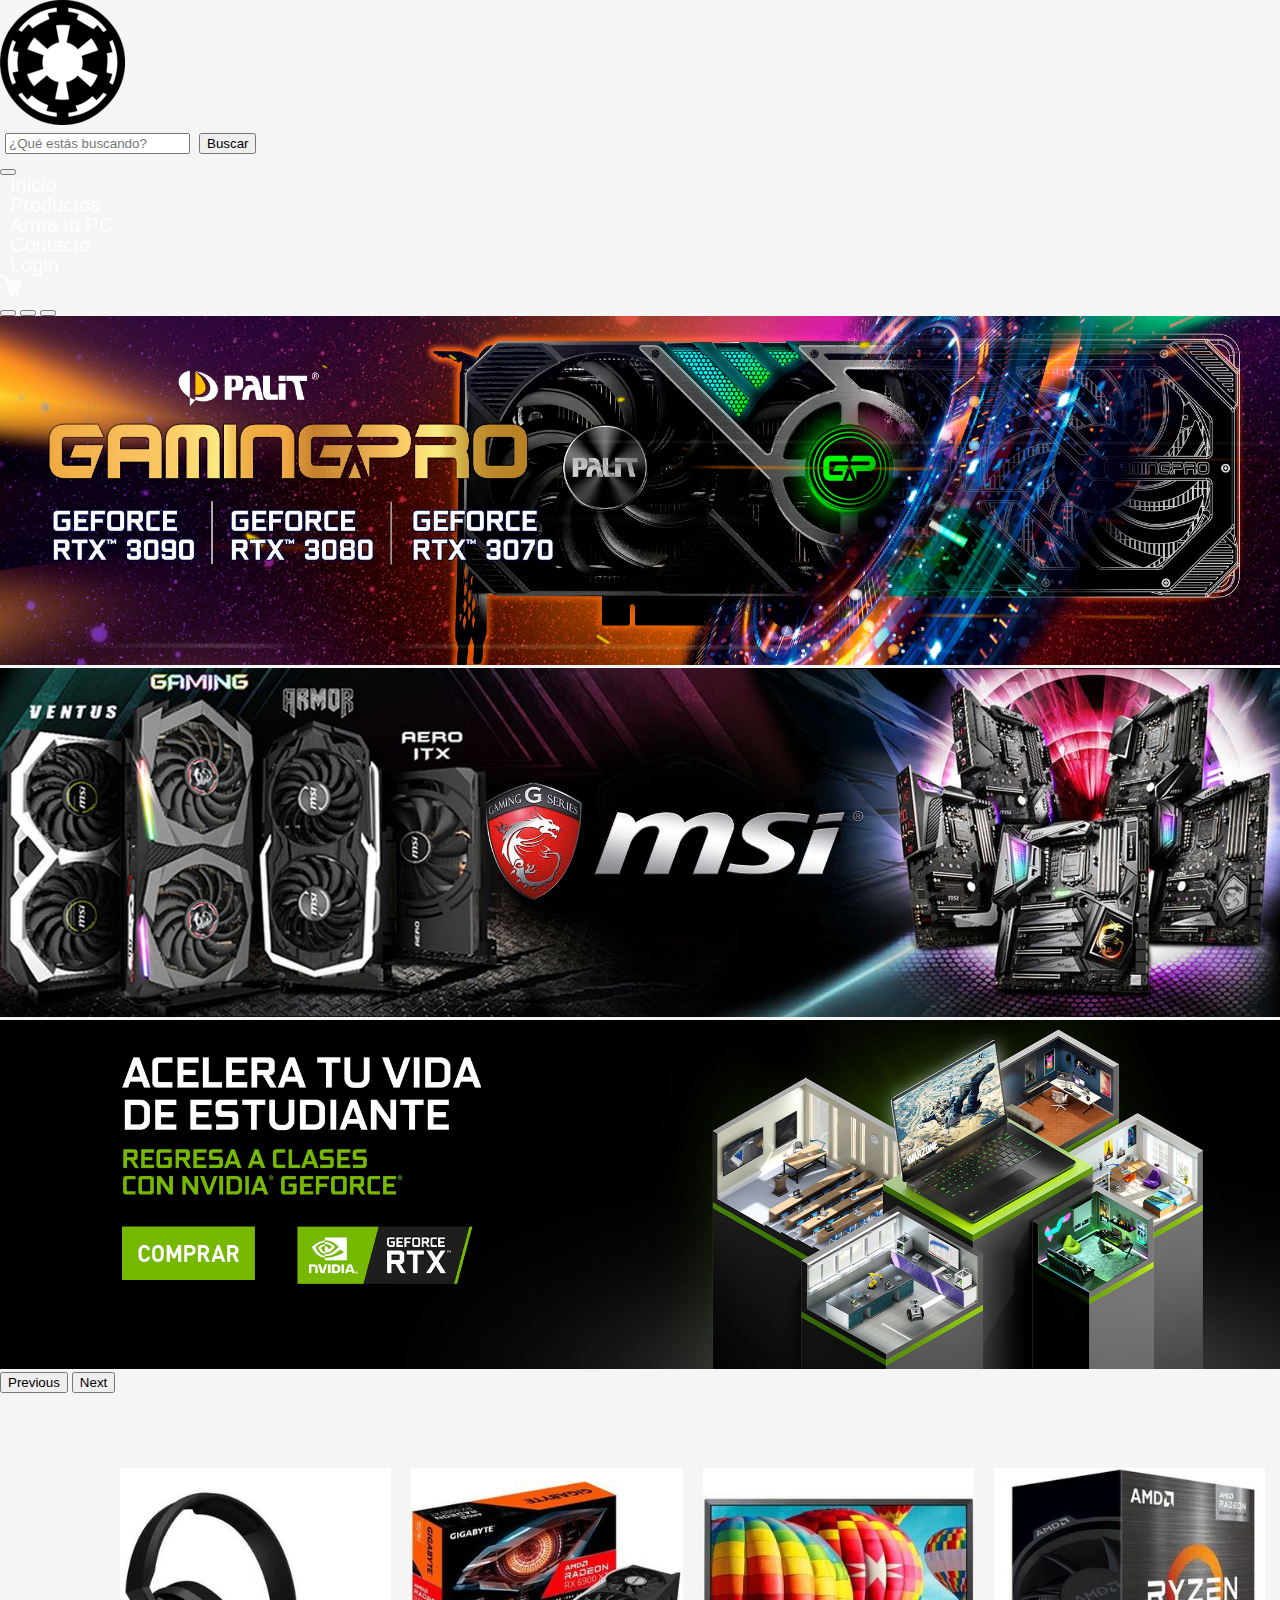
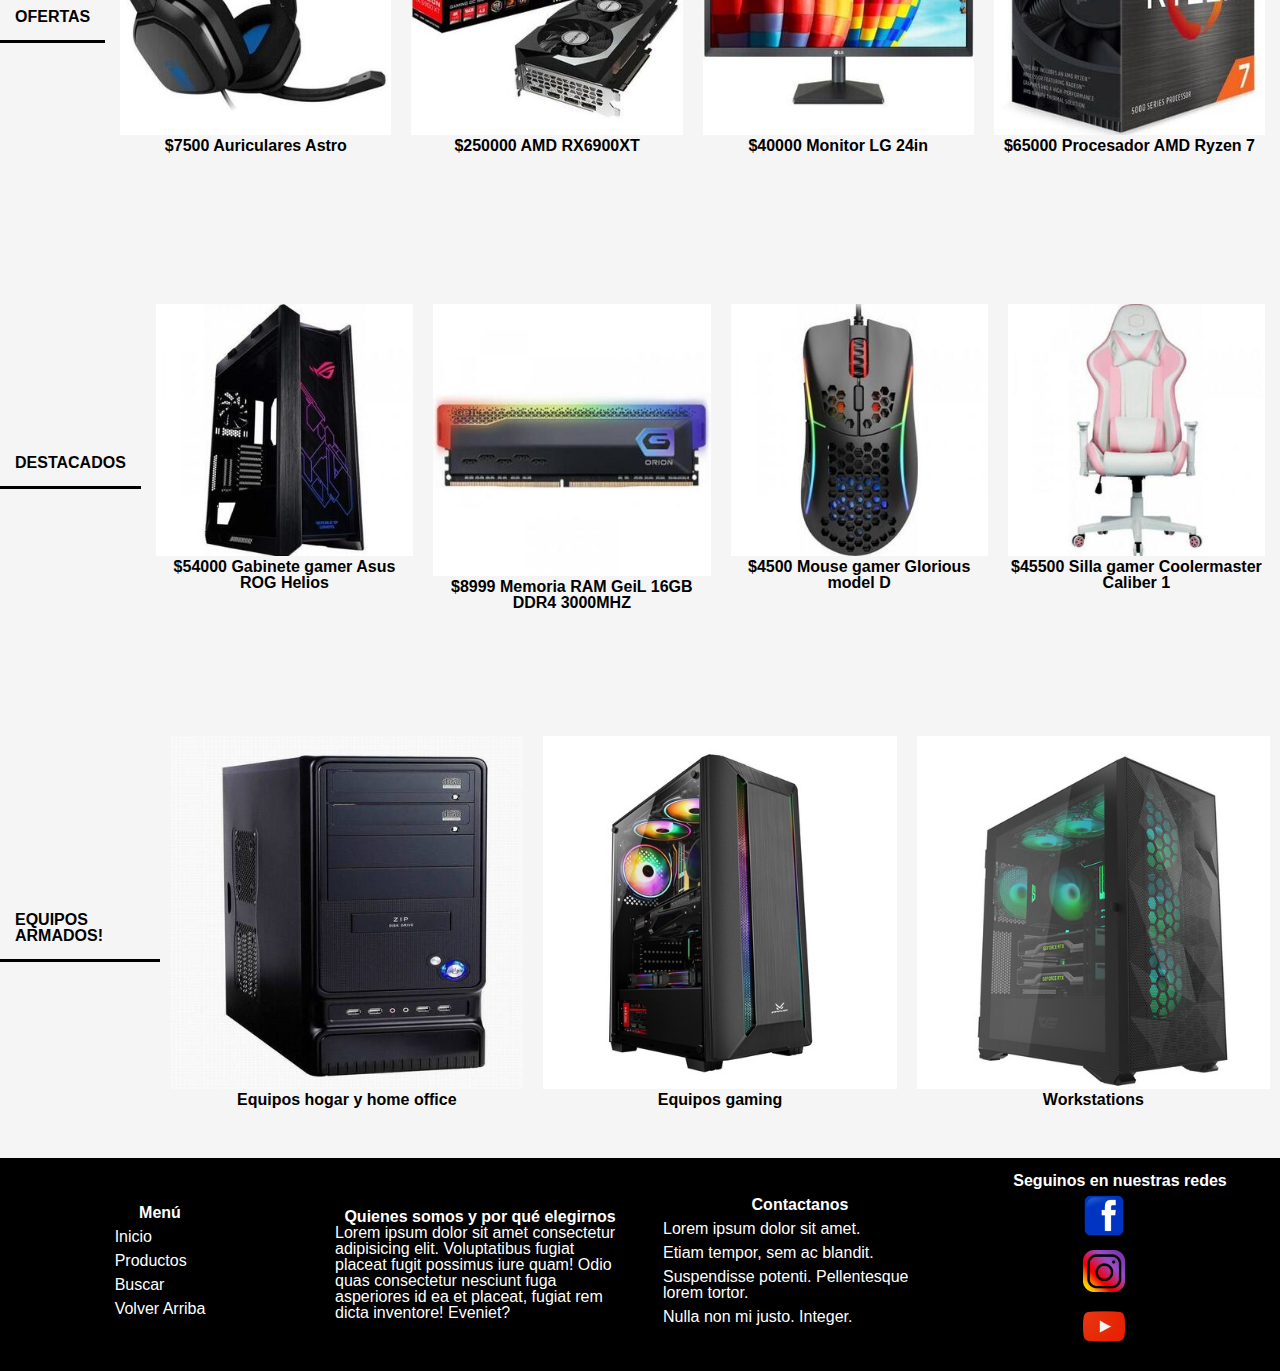
==== commit 450c2cf7: "fix micro-menu" ====
--- a/index.html
+++ b/index.html
@@ -23,7 +23,7 @@
       <img class="navbar-brand" id="logo-home" src="assets/core/galactic-logo1.png"  alt="logo tienda esquina sup izq">
 
         <!--menu busqueda-->
-      <form class="d-flex">
+      <form id="search" class="d-flex">
         <input class="form-control me-2" type="search" placeholder="¿Qué estás buscando?" aria-label="Search">
         <button class="btn btn-outline-light" type="submit">Buscar</button>
       </form>
@@ -71,7 +71,7 @@
   </nav>
 
 
- <!--arranca banner, reemplazar con animacion de banners/ofertas/etc-->
+ <!--arranca banner-->
 <header>
     <div id="carouselExampleIndicators" class="carousel slide" data-bs-ride="carousel">
         <div class="carousel-indicators">
@@ -103,7 +103,6 @@
 
 
     <!--arranca secciones de productos-->
-
     <main>
      <div class="container-fluid">
 
@@ -249,7 +248,7 @@
                     <li> <a href="index.html" class="link-light">Inicio</a> </li>
                     <li> <a href="pages/products.html" class="link-light">Productos</a> </li>
                     <li> <a href="#search" class="link-light">Buscar</a> </li>
-                    <li> <a href="#top" class="link-light">Volver Arriba</a> </li>
+                    <li> <a href="#logo-home" class="link-light">Volver Arriba</a> </li>
                 </ul>
             </div>
 
--- a/main.css
+++ b/main.css
@@ -4,6 +4,7 @@
     background-color: whitesmoke;
 }
 /*para que se ajusten las imagenes (ver banner ej)*/
+
 img {
     max-width: 100%;
     height: auto;
@@ -44,17 +45,21 @@
     font-weight: 700;
     border-bottom: solid black;
     padding: 15px;
+    margin-top: 15px;
 }
 
 h3 {
     font-family: sans-serif;
     font-weight: 700;
+    height:fit-content;
+    flex-wrap: wrap;
 }
 
 h4 {
     font-family: sans-serif;
     font-weight: 700;
     width:fit-content;
+    flex-wrap: wrap;
 }
 
 /**MAIN**/
@@ -170,25 +175,28 @@
     display: grid;
     grid-template-areas:
     "nav"
-    "aside"
     "main"
     "footer"
     ;
 }
 
 .menu-products {
-    grid-area: aside;
+    grid-area: main;
     display: flex;
     justify-content: center; 
-    margin-top: 20px;
-    margin-bottom: 45px;  
-}
-
+}
+
+
+table h2 {
+    display: flex;
+    justify-content: center;
+}
+
+/*catalogo productos*/
 .titulo-productos-variable {
     border: none;
     justify-content: center;
     font-size: 25px;
-
 }
 
 .catalogo-products {
@@ -200,9 +208,10 @@
 
 .catalogo-products div {
   margin: 30px;
-  width: fit-content;
-  justify-self: center;
-}
+}
+
+
+
 
 
 /**PC-BUILD**/
@@ -281,48 +290,15 @@
 
 
 
+
 /******MOBILE 768PX PRIMER MEDIA QUERIE*****/
 
 @media screen and (min-width:768px) {
-    /**START INDEX**/
-
-/**NAV**/
-
-/*
-nav {
-    flex-direction: row;
-    
-}
-
-nav ul {
-    display:inline-flex;
-    justify-content:space-around;
-}
-
-nav a {
-    text-decoration: none;
-    font-family:'Segoe UI', Tahoma, Geneva, Verdana, sans-serif;
-    color: white;
-    margin: 10px;
-    font-size: 20px;
-}
-#search {
-    width: 200px;
-  }
-*/
 
   /**HEADER**/
 header {
     display:flex;
 }
-
-/**MAIN**/
-
-/*nucleo de productos en home*/
-.row {
-    flex-direction: column;
-}
-
 
 /**FOOTER**/
 
@@ -356,6 +332,23 @@
 footer div ul li {
 margin: 8px;
 }
+
+/*PRODUCTS*/
+
+.catalogo-products {
+    flex-direction: row;
+    flex-wrap: wrap;
+}
+
+/*PC BUILD*/
+
+.pcbuild-step2-amd {
+    flex-direction: row;
+}
+
+
+
+
 }
 
 
@@ -381,20 +374,6 @@
 @media screen and (min-width:1024px) {
 
 /**START INDEX**/
-
-/**NAV**/
-/*
-nav {
-    flex-direction: row;
-    align-items: center;
-    justify-content: space-evenly;
-}
-
-nav ul {
-    padding: 25px;
-    display:inline-flex;
-}
-*/
 
 /*sirve para centrar los items del navbar, sin esto se va para la izquierda porque la lista crece*/
 #navbarSupportedContent {
@@ -466,14 +445,14 @@
     display: grid;
     grid-template-areas:
     "nav nav"
-    "aside main"
+    "main main"
     "footer footer"
     ;
     grid-template-columns: 1fr 5fr;
 }
 
 .menu-products {
-    grid-area: aside;
+    grid-area: main;
     display: flex;
     justify-content: center; 
 }
@@ -493,10 +472,7 @@
     flex-wrap: wrap;
 }
 
-.catalogo-products div {
-  width: fit-content;
-  justify-self: center;
-}
+
 
 
 /**PC-BUILD**/
@@ -524,18 +500,11 @@
     justify-content: center;
 }
 
-.pcbuild-step2-amd div {
-    margin: 25px;
-}
 
 .pcbuild-step2-amd h3 {
     text-align: center;
 }
 
-.pcbuild-step2-amd img {
-    max-width: 100%;
-    height: auto;
-}
 
 
 /**LOGIN**/
@@ -624,3 +593,6 @@
 
 
 
+
+
+
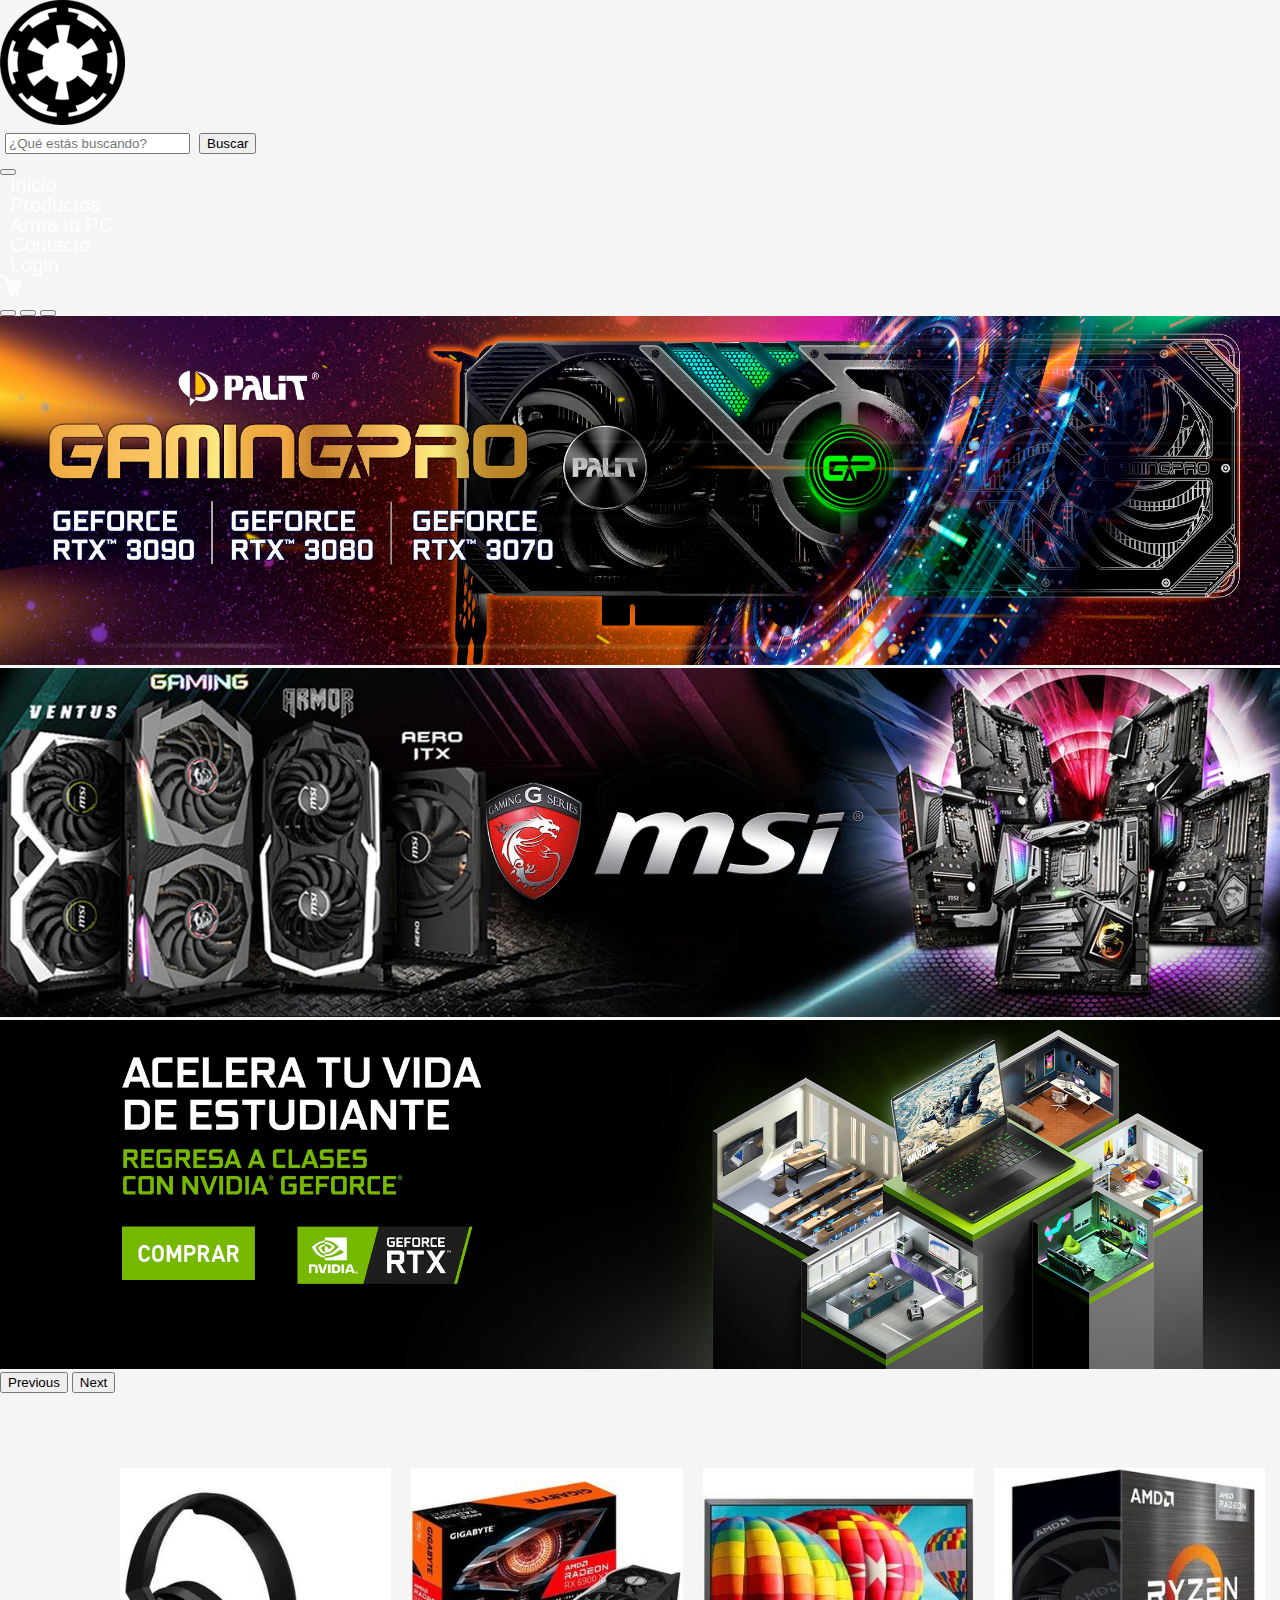
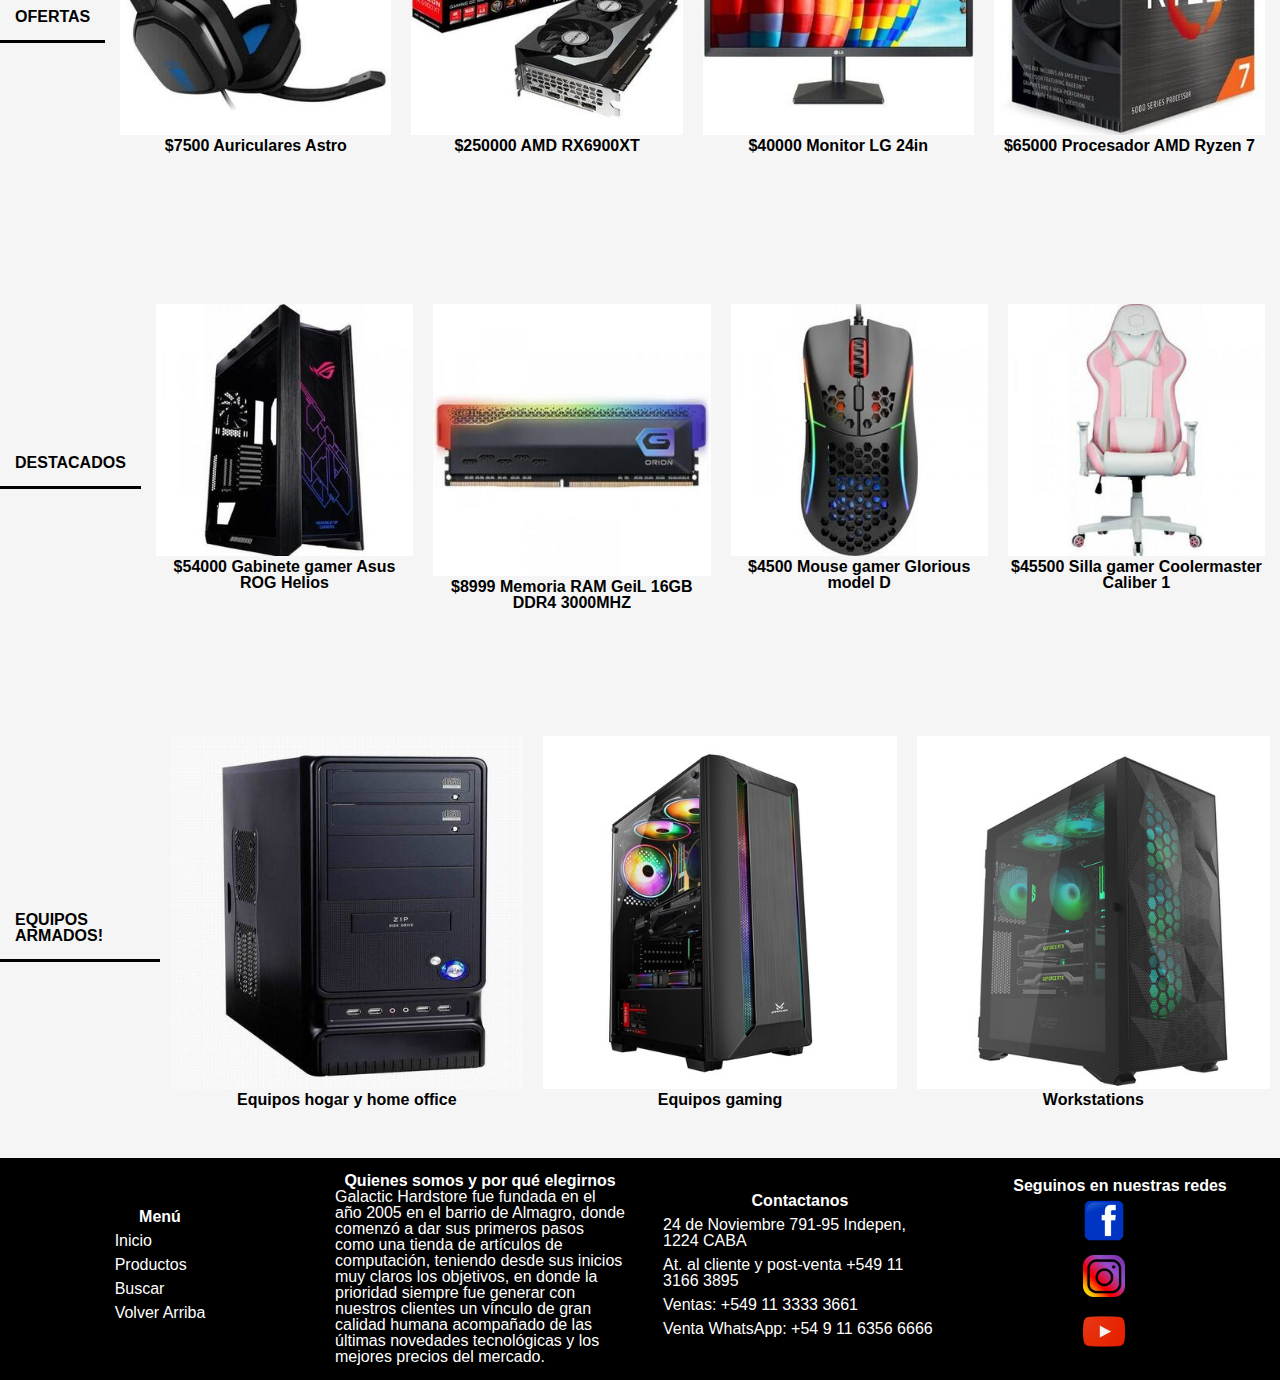
==== commit e301ad90: "fuera lorem" ====
--- a/index.html
+++ b/index.html
@@ -259,7 +259,7 @@
                 <h4>Quienes somos y por qué elegirnos</h4>
 
                 <p>
-                    Lorem ipsum dolor sit amet consectetur adipisicing elit. Voluptatibus fugiat placeat fugit possimus iure quam! Odio quas consectetur nesciunt fuga asperiores id ea et placeat, fugiat rem dicta inventore! Eveniet?
+                    Galactic Hardstore fue fundada en el año 2005 en el barrio de Almagro, donde comenzó a dar sus primeros pasos como una tienda de artículos de computación, teniendo desde sus inicios muy claros los objetivos, en donde la prioridad siempre fue generar con nuestros clientes un vínculo de gran calidad humana acompañado de las últimas novedades tecnológicas y los mejores precios del mercado.
                 </p>
             </p>
         </div>
@@ -270,10 +270,10 @@
                     <h4>Contactanos</h4>
 
                     <ul>        
-                        <li>Lorem ipsum dolor sit amet. </li>
-                        <li>Etiam tempor, sem ac blandit. </li>
-                        <li>Suspendisse potenti. Pellentesque lorem tortor. </li>
-                        <li>Nulla non mi justo. Integer. </li>
+                        <li>24 de Noviembre 791-95 Indepen, 1224 CABA </li>
+                        <li>At. al cliente y post-venta +549 11 3166 3895  </li>
+                        <li>Ventas: +549 11 3333 3661 </li>
+                        <li>Venta WhatsApp: +54 9 11 6356 6666 </li>
                     </ul>
                 </div>
 
